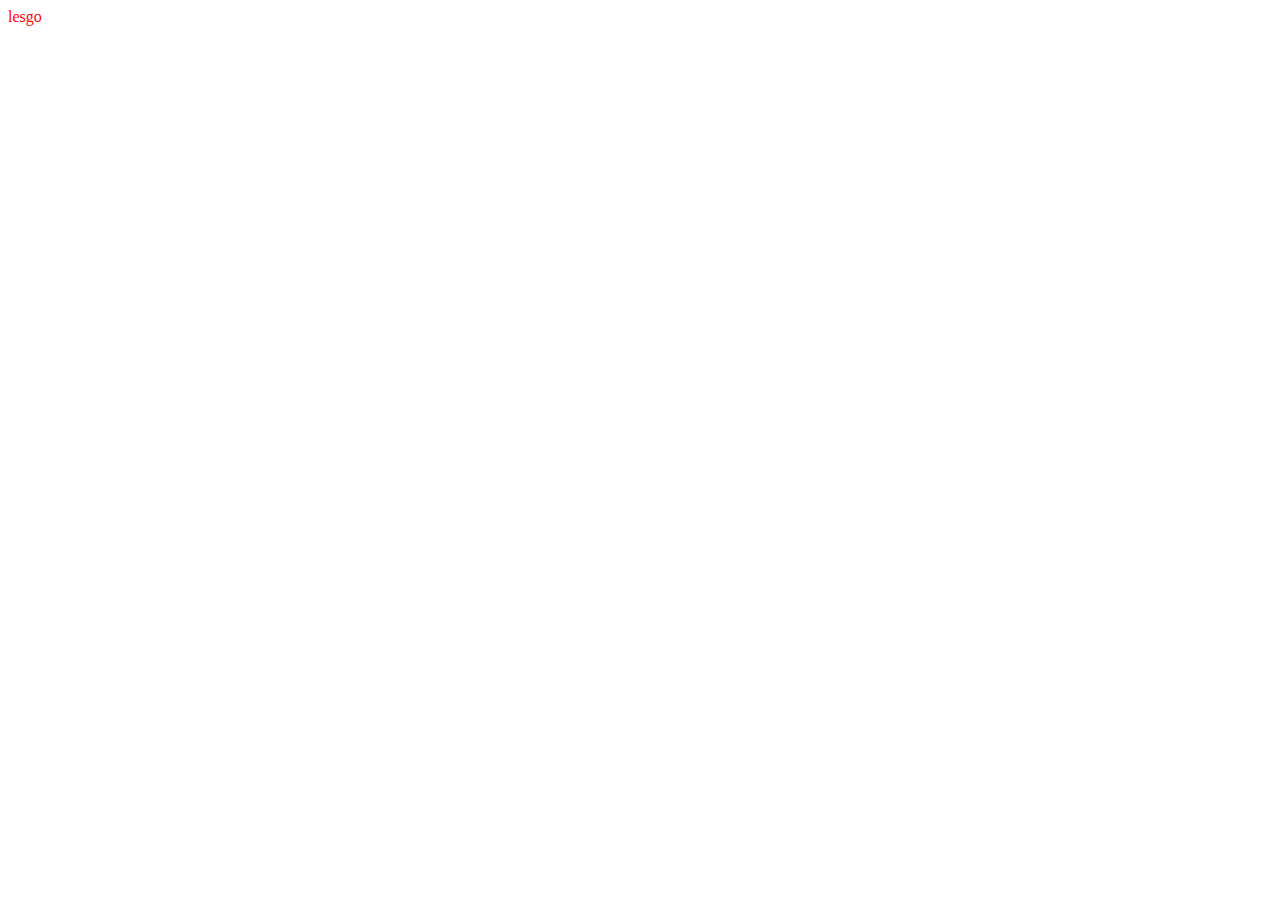
==== vt222_iio/index.html @ f245a4a9 "linked and tested css file" ====
<!DOCTYPE html>
<html lang="en">
<head>
    <meta charset="UTF-8">
    <meta name="viewport" content="width=device-width, initial-scale=1.0">
    <title>Document</title>
    <link rel="stylesheet"  href="style.css"/>
</head>
<body>
    lesgo
</body>
</html>
---- vt222_iio/style.css ----
body{
    color: red;
}
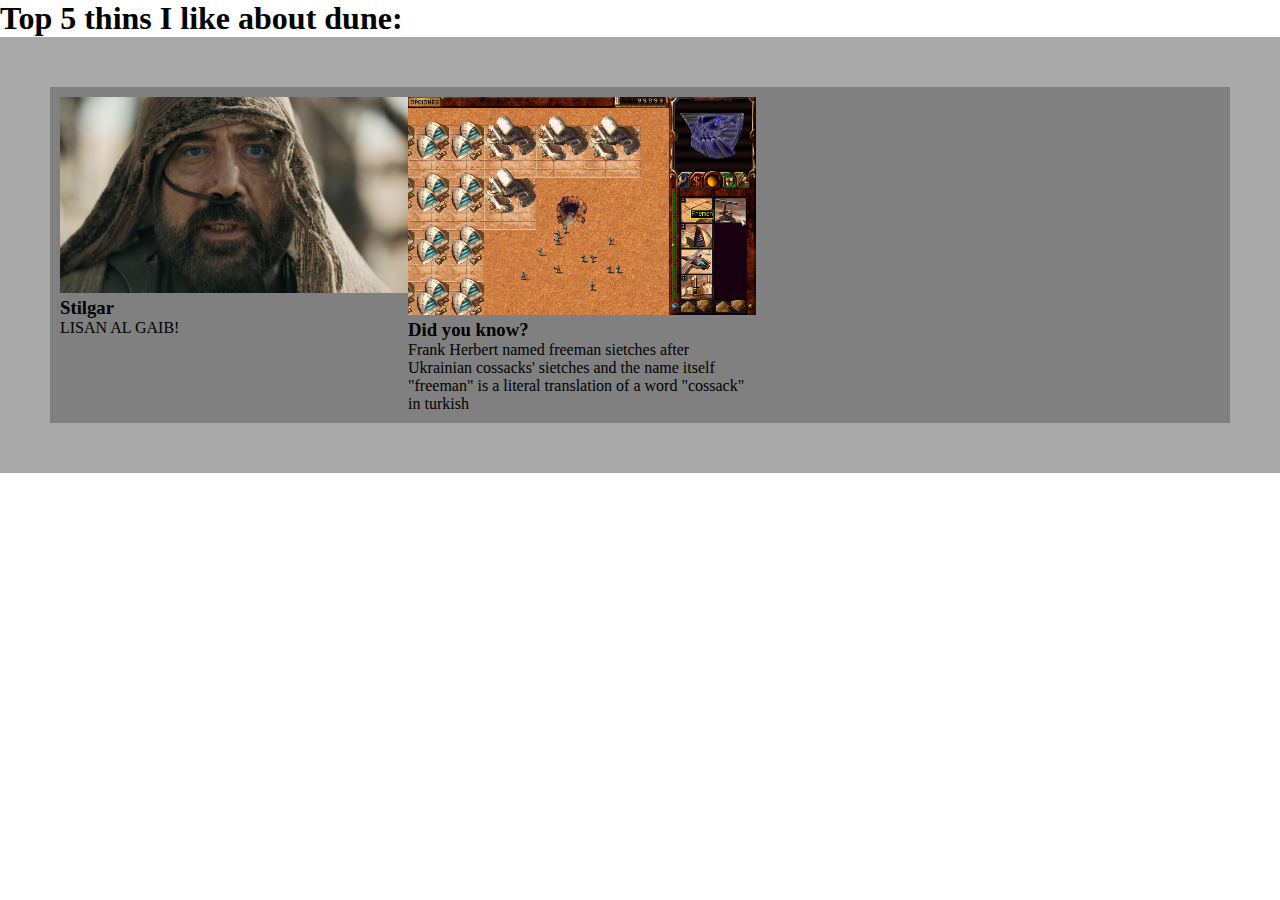
==== commit c3832273: "added the news structure and few articles to showcase it" ====
--- a/vt222_iio/index.html
+++ b/vt222_iio/index.html
@@ -7,6 +7,18 @@
     <link rel="stylesheet"  href="style.css"/>
 </head>
 <body>
-    lesgo
+    <h1>Top 5 thins I like about dune:</h1>
+    <div class="newsContainer">
+        <article>
+            <img src="images/Garfield.webp"/>
+            <h3>Stilgar</h3>
+            <p>LISAN AL GAIB!</p>
+        </article>
+        <article>
+            <img src="images/Sietch.PNG"/>
+            <h3>Did you know?</h3>
+            <p>Frank Herbert named freeman sietches  after Ukrainian cossacks' sietches  and the name itself "freeman" is a literal translation of a word "cossack" in turkish</p>
+        </article>
+    </div>
 </body>
 </html>--- a/vt222_iio/style.css
+++ b/vt222_iio/style.css
@@ -1,3 +1,18 @@
-body{
-    color: red;
+*{
+    margin: 0px;
+    padding: 0px;
+}
+.newsContainer{
+    /* margin: 50px; */
+    padding: 10px;
+    background-color: gray;
+    border: 50px solid darkgray;
+    display: flex;
+}
+
+.newsContainer article {
+    width: 30%;
+}
+.newsContainer article img{
+    width: 100%;
 }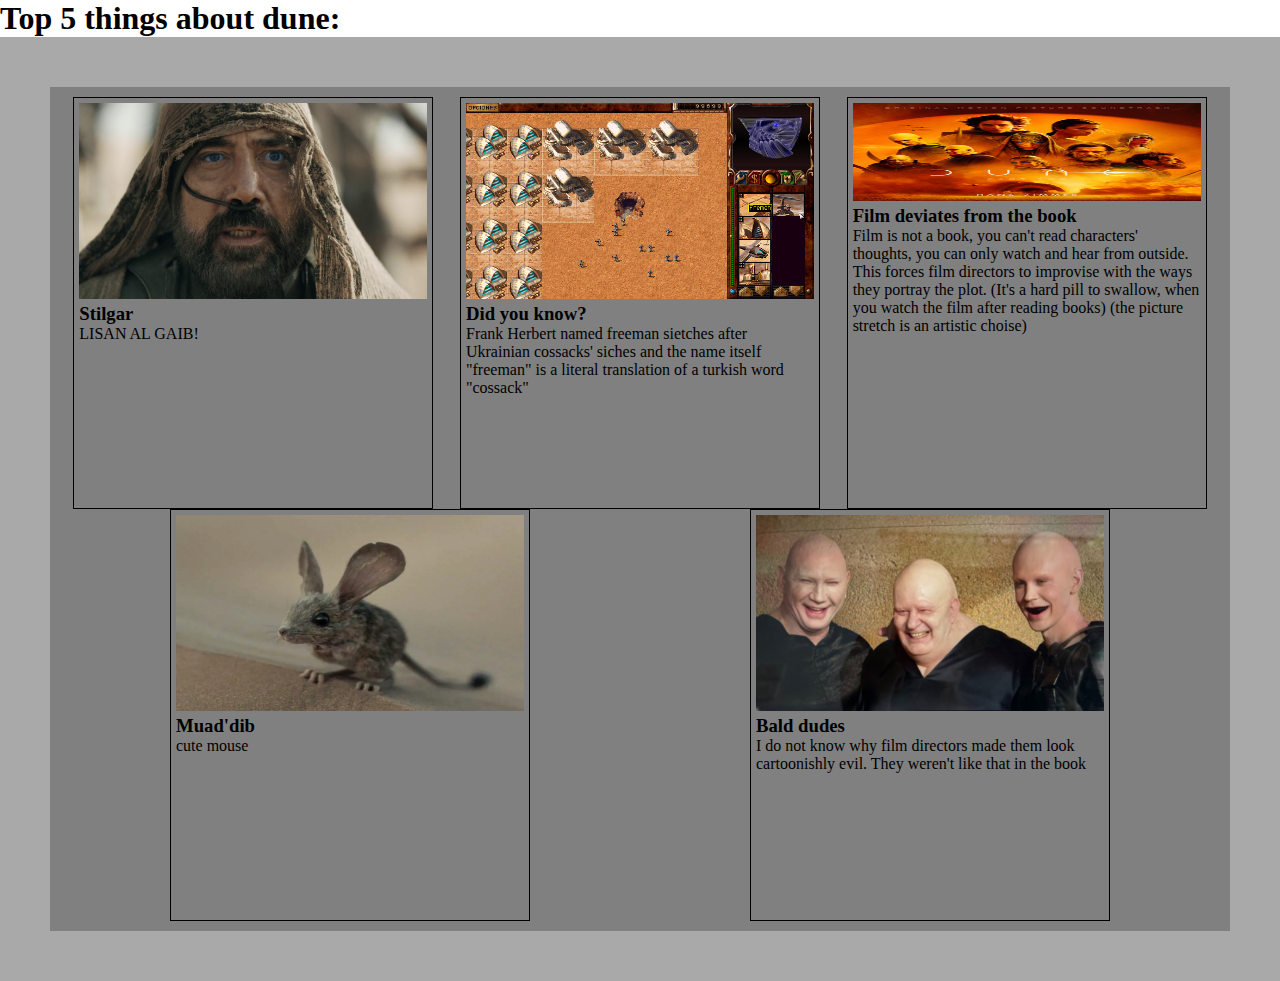
==== commit eab603f3: "added all the content and stylised it" ====
--- a/vt222_iio/index.html
+++ b/vt222_iio/index.html
@@ -7,7 +7,7 @@
     <link rel="stylesheet"  href="style.css"/>
 </head>
 <body>
-    <h1>Top 5 thins I like about dune:</h1>
+    <h1>Top 5 things about dune:</h1>
     <div class="newsContainer">
         <article>
             <img src="images/Garfield.webp"/>
@@ -17,7 +17,29 @@
         <article>
             <img src="images/Sietch.PNG"/>
             <h3>Did you know?</h3>
-            <p>Frank Herbert named freeman sietches  after Ukrainian cossacks' sietches  and the name itself "freeman" is a literal translation of a word "cossack" in turkish</p>
+            <p>Frank Herbert named freeman sietches  after Ukrainian cossacks' siches  and the name itself "freeman" is a literal translation of a turkish word "cossack"</p>
+        </article>
+        <article>
+            <img src="images/DuneStretch.jpg" style="aspect-ratio: 32/9;"/>
+            <h3>Film deviates from the book</h3>
+            <p>Film is not a book, you can't read characters' thoughts, you can only watch and hear from outside.
+                This forces film directors to improvise with the ways they portray the plot.
+                (It's a hard pill to swallow, when you watch the film after reading books)
+                (the picture stretch is an artistic choise)
+            </p>
+        </article>
+        <article>
+            <img src="images/muaddib.png" />
+            <h3>Muad'dib</h3>
+            <p> cute mouse
+            </p>
+        </article>
+        <article>
+            <img src="images/HarkonnensCoping.jpg" />
+            <h3>Bald dudes</h3>
+            <p> I do not know why film directors made them look cartoonishly evil.
+                They weren't like that in the book
+            </p>
         </article>
     </div>
 </body>
--- a/vt222_iio/style.css
+++ b/vt222_iio/style.css
@@ -8,11 +8,17 @@
     background-color: gray;
     border: 50px solid darkgray;
     display: flex;
+    flex-wrap: wrap;
+    justify-content:space-around;
 }
 
 .newsContainer article {
     width: 30%;
+    height: 400px;
+    border: 1px solid black;
+    padding: 5px;
 }
 .newsContainer article img{
     width: 100%;
+    aspect-ratio: 16/9;
 }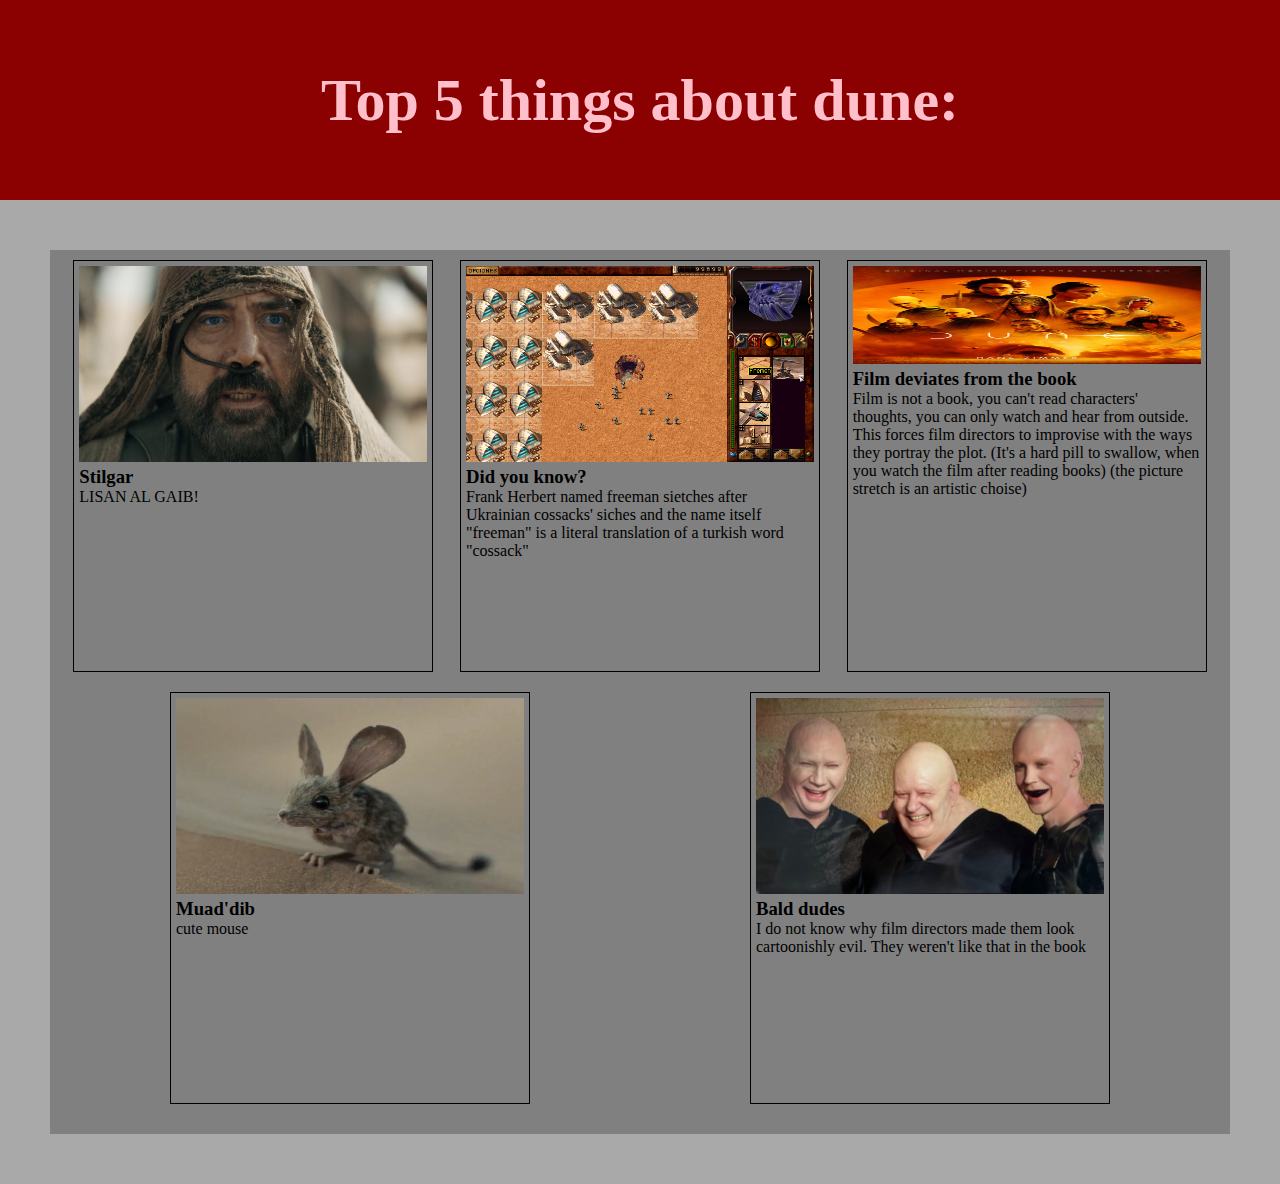
==== commit 25f633de: "oops forgot to save the changes in one of the index files" ====
--- a/vt222_iio/index.html
+++ b/vt222_iio/index.html
@@ -3,7 +3,7 @@
 <head>
     <meta charset="UTF-8">
     <meta name="viewport" content="width=device-width, initial-scale=1.0">
-    <title>Document</title>
+    <title>Dune facts</title>
     <link rel="stylesheet"  href="style.css"/>
 </head>
 <body>
--- a/vt222_iio/style.css
+++ b/vt222_iio/style.css
@@ -1,6 +1,14 @@
 *{
     margin: 0px;
     padding: 0px;
+}
+h1{
+    background-color: darkred;
+    height: 200px;
+    line-height: 200px;
+    text-align: center;
+    color: pink;
+    font-size: 60px;
 }
 .newsContainer{
     /* margin: 50px; */
@@ -17,6 +25,7 @@
     height: 400px;
     border: 1px solid black;
     padding: 5px;
+    margin-bottom: 20px;
 }
 .newsContainer article img{
     width: 100%;
